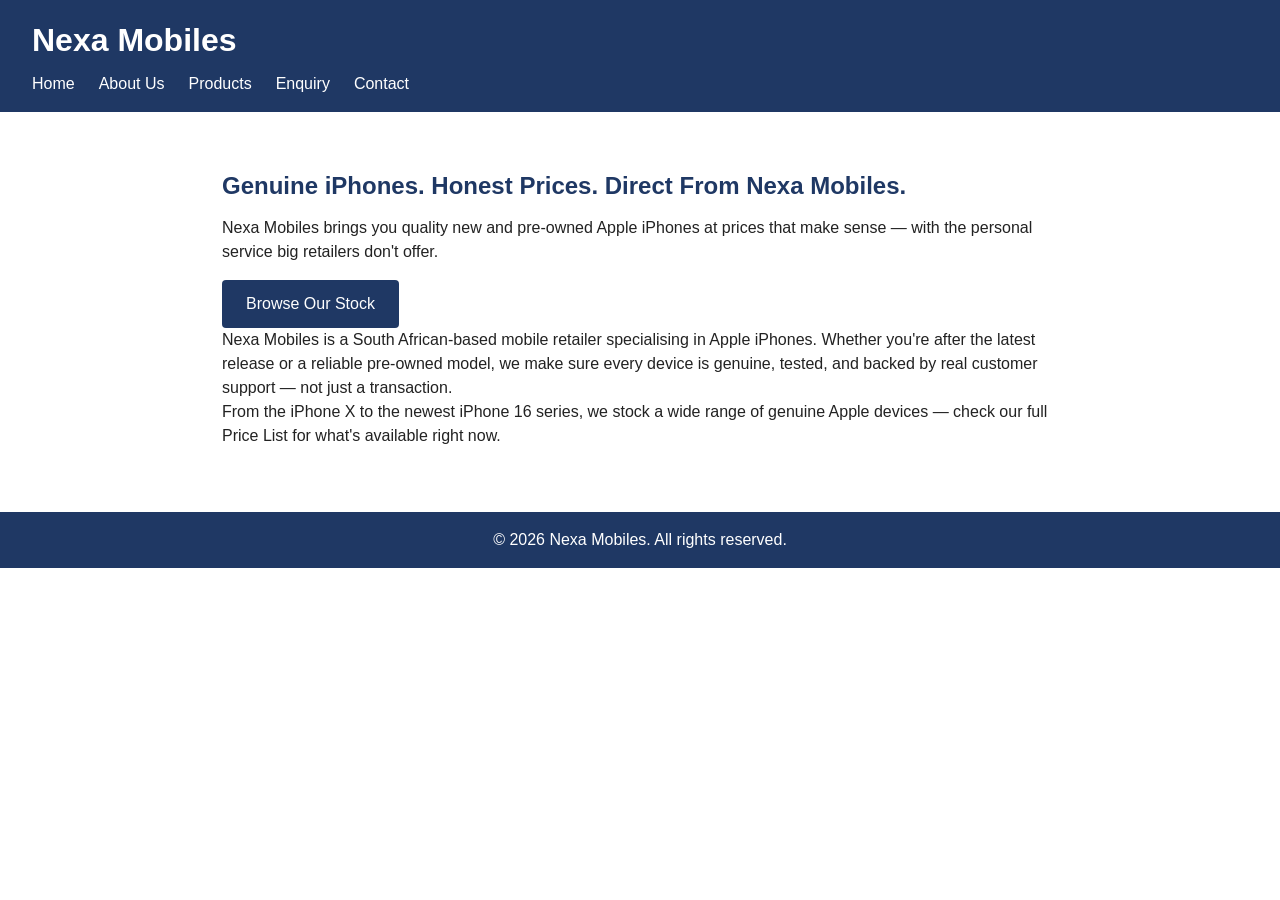
==== index.html @ c2d47349 "Initial commit: Part1 HTML structure and content" ====
<!DOCTYPE html>
<html lang="en">
<head>
    <meta charset="UTF-8">
    <meta name="viewport" content="width=device-width, initial-scale=1.0">
    <title>Nexa Mobiles | Home</title>
    <link rel="stylesheet" href="css/style.css">
</head>
<body>

    <!-- Header and navigation menu, shared across all pages -->
    <header>
        <h1>Nexa Mobiles</h1>
        <nav>
            <ul>
                <li><a href="index.html">Home</a></li>
                <li><a href="about.html">About Us</a></li>
                <li><a href="products.html">Products</a></li>
                <li><a href="enquiry.html">Enquiry</a></li>
                <li><a href="contact.html">Contact</a></li>
            </ul>
        </nav>
    </header>

    <!-- Main content for the Home page -->
    <main>
        <section class="hero">
            <h2>Genuine iPhones. Honest Prices. Direct From Nexa Mobiles.</h2>
            <p>Nexa Mobiles brings you quality new and pre-owned Apple iPhones at prices that make sense — with the personal service big retailers don't offer.</p>
            <a href="products.html" class="cta-button">Browse Our Stock</a>
        </section>

        <section class="intro">
            <p>Nexa Mobiles is a South African-based mobile retailer specialising in Apple iPhones. Whether you're after the latest release or a reliable pre-owned model, we make sure every device is genuine, tested, and backed by real customer support — not just a transaction.</p>
        </section>

        <section class="featured">
            <p>From the iPhone X to the newest iPhone 16 series, we stock a wide range of genuine Apple devices — check our full Price List for what's available right now.</p>
        </section>
    </main>

    <!-- Footer, shared across all pages -->
    <footer>
        <p>&copy; 2026 Nexa Mobiles. All rights reserved.</p>
    </footer>

</body>
</html>
---- css/style.css ----
/* Nexa Mobiles - Basic starter styles
   This will be expanded significantly in Part 2 (CSS Styling & Responsive Design) */

* {
    box-sizing: border-box;
    margin: 0;
    padding: 0;
}

body {
    font-family: Arial, Helvetica, sans-serif;
    color: #222;
    line-height: 1.5;
}

header {
    background-color: #1F3864;
    color: #ffffff;
    padding: 1rem 2rem;
}

header h1 {
    margin-bottom: 0.5rem;
}

nav ul {
    list-style: none;
    display: flex;
    gap: 1.5rem;
}

nav a {
    color: #ffffff;
    text-decoration: none;
}

nav a:hover {
    text-decoration: underline;
}

main {
    padding: 2rem;
    max-width: 900px;
    margin: 0 auto;
}

h2, h3 {
    color: #1F3864;
    margin-bottom: 0.75rem;
    margin-top: 1.5rem;
}

.cta-button {
    display: inline-block;
    background-color: #1F3864;
    color: #ffffff;
    padding: 0.75rem 1.5rem;
    text-decoration: none;
    border-radius: 4px;
    margin-top: 1rem;
}

.product-photo {
    max-width: 300px;
    width: 100%;
    height: auto;
    border-radius: 6px;
    margin-bottom: 0.75rem;
    display: block;
}

.price-list-image {
    max-width: 100%;
    height: auto;
    border-radius: 6px;
    margin-top: 1rem;
}

table {
    width: 100%;
    border-collapse: collapse;
    margin-bottom: 1.5rem;
}

th, td {
    text-align: left;
    padding: 0.5rem;
    border-bottom: 1px solid #ddd;
}

th {
    background-color: #D9E2F3;
}

form {
    display: flex;
    flex-direction: column;
    max-width: 500px;
}

label {
    margin-top: 1rem;
    font-weight: bold;
}

input, textarea {
    padding: 0.5rem;
    margin-top: 0.25rem;
    border: 1px solid #ccc;
    border-radius: 4px;
}

button {
    margin-top: 1.5rem;
    padding: 0.75rem;
    background-color: #1F3864;
    color: #ffffff;
    border: none;
    border-radius: 4px;
    cursor: pointer;
}

button:hover {
    background-color: #2E5395;
}

footer {
    text-align: center;
    padding: 1rem;
    background-color: #1F3864;
    color: #ffffff;
    margin-top: 2rem;
}
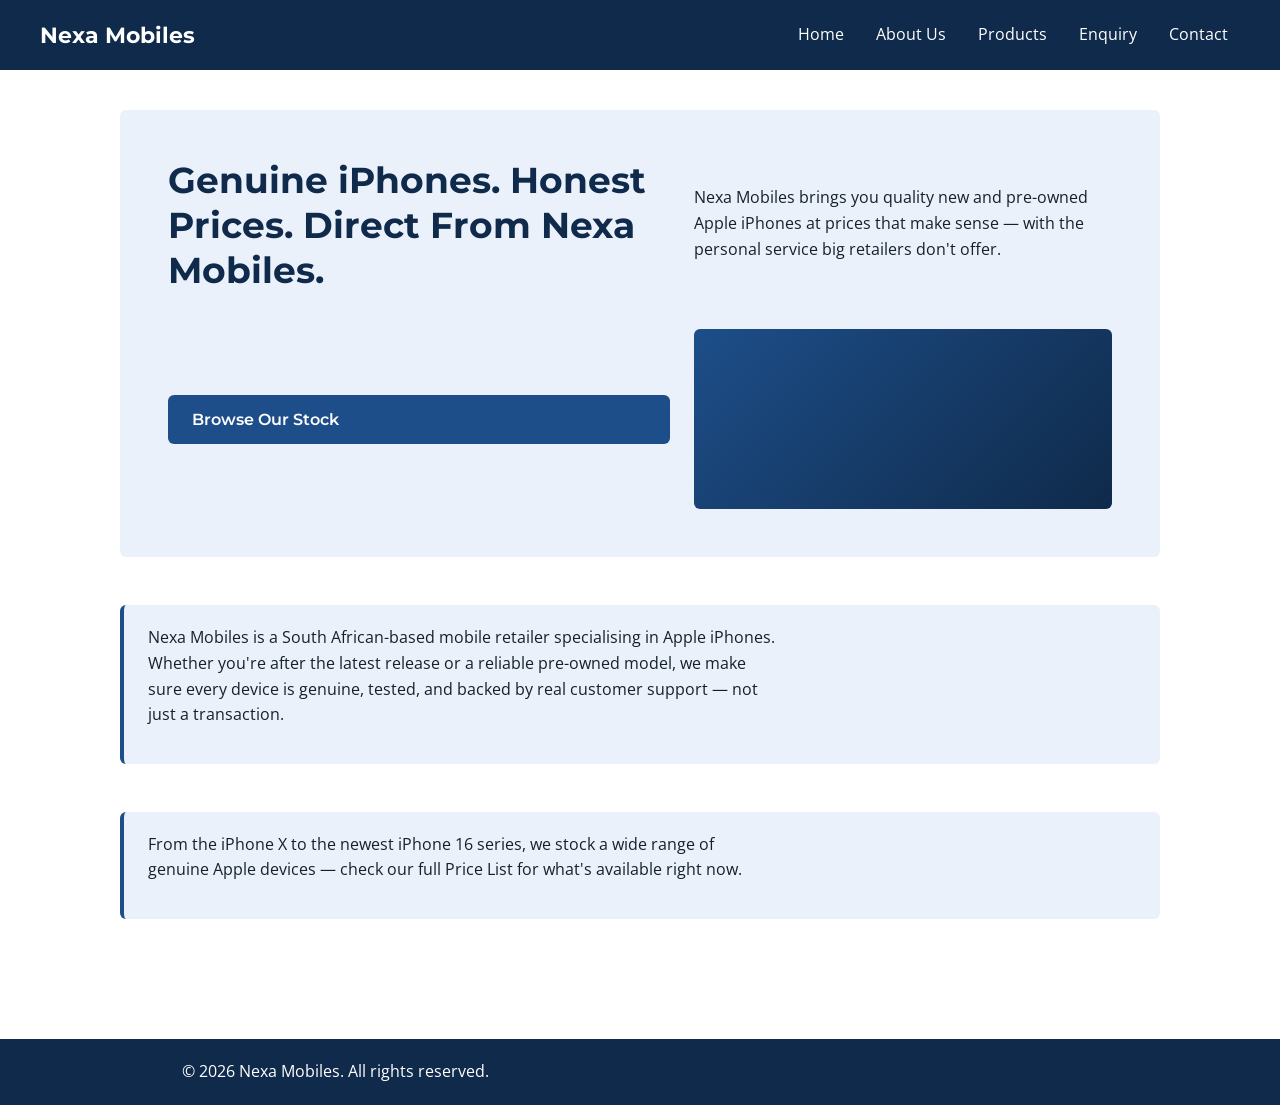
==== commit 2e133e0d: "Part 3: add JavaScript validation, product search and lightbox, SEO files, README updates" ====
--- a/index.html
+++ b/index.html
@@ -3,7 +3,11 @@
 <head>
     <meta charset="UTF-8">
     <meta name="viewport" content="width=device-width, initial-scale=1.0">
-    <title>Nexa Mobiles | Home</title>
+    <title>Nexa Mobiles | Buy New and Pre-Owned iPhones in Johannesburg</title>
+   <meta name="description" content="Nexa Mobiles sells new and pre-owned iPhones in Alexandra, Johannesburg, with nationwide delivery. View our price list and enquire today.">
+    <link rel="preconnect" href="https://fonts.googleapis.com">
+    <link rel="preconnect" href="https://fonts.gstatic.com" crossorigin>
+    <link href="https://fonts.googleapis.com/css2?family=Montserrat:wght@600;700&family=Open+Sans:wght@400;600&display=swap" rel="stylesheet">
     <link rel="stylesheet" href="css/style.css">
 </head>
 <body>
--- a/css/style.css
+++ b/css/style.css
@@ -1,133 +1,609 @@
-/* Nexa Mobiles - Basic starter styles
-   This will be expanded significantly in Part 2 (CSS Styling & Responsive Design) */
-
+/* ==========================================================================
+   Nexa Mobiles — Stylesheet
+   Part 2: CSS Styling and Responsive Design (WEDE5020)
+
+   Contents:
+   1. Reset & base styles
+   2. Design tokens (custom properties)
+   3. Typography
+   4. Layout — header / nav / footer
+   5. Page sections (Home, About, Products, Enquiry, Contact)
+   6. Components — buttons, tables, forms, cards
+   7. Responsive breakpoints (tablet, mobile)
+   ========================================================================== */
+
+/* ---- 1. Reset & base styles ------------------------------------------- */
 * {
     box-sizing: border-box;
     margin: 0;
     padding: 0;
 }
 
+html {
+    scroll-behavior: smooth;
+}
+
+img {
+    max-width: 100%;
+    display: block;
+}
+
+/* ---- 2. Design tokens --------------------------------------------------
+   Palette taken from the project proposal (blue & white brand colours),
+   split into two blue values so text/background pairs keep enough
+   contrast, plus a pale tint for section backgrounds. */
+:root {
+    --color-navy: #0F2A4A;       /* header / footer / primary text on light bg */
+    --color-blue: #1D4E89;       /* links, secondary accents */
+    --color-blue-bright: #2F6FD1;/* hover / focus / active states */
+    --color-ice: #EAF1FB;        /* tinted section backgrounds */
+    --color-line: #D7E1EE;       /* borders, table rules */
+    --color-white: #FFFFFF;
+    --color-ink: #16202B;        /* body text */
+    --color-muted: #55647A;      /* secondary text */
+
+    --font-heading: 'Montserrat', 'Helvetica Neue', Arial, sans-serif;
+    --font-body: 'Open Sans', Arial, sans-serif;
+
+    --radius: 6px;
+    --gap: 1.5rem;
+    --max-width: 1120px;
+}
+
 body {
-    font-family: Arial, Helvetica, sans-serif;
-    color: #222;
-    line-height: 1.5;
-}
-
+    font-family: var(--font-body);
+    color: var(--color-ink);
+    line-height: 1.6;
+    background-color: var(--color-white);
+}
+
+/* ---- 3. Typography ------------------------------------------------------ */
+h1, h2, h3, h4 {
+    font-family: var(--font-heading);
+    color: var(--color-navy);
+    line-height: 1.25;
+}
+
+h1 { font-size: 1.75rem; font-weight: 700; }
+h2 { font-size: clamp(1.5rem, 1.1rem + 1.5vw, 2.25rem); font-weight: 700; margin-bottom: 0.75rem; }
+h3 { font-size: 1.25rem; font-weight: 600; margin-bottom: 0.5rem; }
+
+p { margin-bottom: 1rem; max-width: 70ch; }
+
+a {
+    color: var(--color-blue);
+}
+
+a:hover,
+a:focus-visible {
+    color: var(--color-blue-bright);
+}
+
+a:focus-visible,
+button:focus-visible,
+input:focus-visible,
+textarea:focus-visible {
+    outline: 3px solid var(--color-blue-bright);
+    outline-offset: 2px;
+}
+
+/* ---- 4. Layout — header / nav / footer --------------------------------- */
 header {
-    background-color: #1F3864;
-    color: #ffffff;
-    padding: 1rem 2rem;
+    background-color: var(--color-navy);
+    color: var(--color-white);
+    padding: 1rem clamp(1rem, 4vw, 2.5rem);
+    display: flex;
+    flex-wrap: wrap;
+    align-items: center;
+    justify-content: space-between;
+    gap: 0.75rem;
+    position: sticky;
+    top: 0;
+    z-index: 10;
 }
 
 header h1 {
-    margin-bottom: 0.5rem;
+    font-size: 1.4rem;
+    color: var(--color-white);
+    margin: 0;
 }
 
 nav ul {
     list-style: none;
     display: flex;
-    gap: 1.5rem;
+    flex-wrap: wrap;
+    gap: 0.5rem;
 }
 
 nav a {
-    color: #ffffff;
+    display: inline-block;
+    color: var(--color-white);
     text-decoration: none;
-}
-
-nav a:hover {
-    text-decoration: underline;
+    padding: 0.4rem 0.75rem;
+    border-radius: var(--radius);
+    transition: background-color 0.15s ease;
+}
+
+nav a:hover,
+nav a:focus-visible {
+    background-color: var(--color-blue);
+    color: var(--color-white);
 }
 
 main {
-    padding: 2rem;
-    max-width: 900px;
+    padding: clamp(1.25rem, 4vw, 2.5rem);
+    max-width: var(--max-width);
     margin: 0 auto;
 }
 
-h2, h3 {
-    color: #1F3864;
-    margin-bottom: 0.75rem;
-    margin-top: 1.5rem;
-}
-
-.cta-button {
-    display: inline-block;
-    background-color: #1F3864;
-    color: #ffffff;
+main > section {
+    margin-bottom: clamp(2rem, 5vw, 3rem);
+}
+
+footer {
+    text-align: center;
+    padding: 1.25rem;
+    background-color: var(--color-navy);
+    color: var(--color-white);
+    margin-top: 2rem;
+}
+
+footer p { margin-bottom: 0; }
+
+/* ---- 5. Page sections ---------------------------------------------------- */
+
+/* Home — hero uses a two-column grid: copy on the left, an accent panel
+   on the right that stands in for product photography. */
+.hero {
+    display: grid;
+    grid-template-columns: 1.2fr 1fr;
+    gap: var(--gap);
+    align-items: center;
+    background-color: var(--color-ice);
+    border-radius: var(--radius);
+    padding: clamp(1.5rem, 4vw, 3rem);
+}
+
+.hero::after {
+    content: "";
+    display: block;
+    min-height: 180px;
+    background: linear-gradient(135deg, var(--color-blue) 0%, var(--color-navy) 100%);
+    border-radius: var(--radius);
+}
+
+.hero h2 { max-width: 20ch; }
+
+.intro, .featured {
+    background-color: var(--color-ice);
+    border-left: 4px solid var(--color-blue);
+    border-radius: var(--radius);
+    padding: 1.25rem 1.5rem;
+}
+
+/* About — mission and vision sit side by side on wide screens */
+.mission-vision {
+    display: grid;
+    grid-template-columns: repeat(2, 1fr);
+    gap: var(--gap);
+}
+
+.mission-vision h3:nth-of-type(2) { grid-column: 2; grid-row: 1; }
+.mission-vision p:nth-of-type(2) { grid-column: 2; grid-row: 2; }
+
+.why-choose-us ul {
+    list-style: none;
+    display: grid;
+    gap: 0.75rem;
+}
+
+.why-choose-us li {
+    padding-left: 1.75rem;
+    position: relative;
+}
+
+.why-choose-us li::before {
+    content: "";
+    position: absolute;
+    left: 0;
+    top: 0.35em;
+    width: 0.9em;
+    height: 0.9em;
+    background-color: var(--color-blue-bright);
+    border-radius: 2px;
+}
+
+/* Products — price list intro + a responsive grid of series cards */
+.products-intro {
+    background-color: var(--color-ice);
+    border-radius: var(--radius);
+    padding: 1.5rem;
+}
+
+.price-list-image {
+    margin-top: 1rem;
+    border-radius: var(--radius);
+    border: 1px solid var(--color-line);
+}
+
+.products-grid {
+    display: grid;
+    grid-template-columns: repeat(auto-fit, minmax(260px, 1fr));
+    gap: var(--gap);
+}
+
+.product-series {
+    background-color: var(--color-white);
+    border: 1px solid var(--color-line);
+    border-top: 4px solid var(--color-blue);
+    border-radius: var(--radius);
+    padding: 1.25rem;
+}
+
+.product-series.accessories {
+    border-top-color: var(--color-navy);
+}
+
+.enquire-note {
+    text-align: center;
+    font-weight: 600;
+    margin-top: 1rem;
+}
+
+/* Contact — details/form and the embedded map sit in a two-column grid */
+.map iframe {
+    border-radius: var(--radius);
+    border: 1px solid var(--color-line);
+}
+
+.contact-details ul {
+    list-style: none;
+    display: grid;
+    gap: 0.5rem;
+    margin-top: 0.75rem;
+}
+
+.contact-layout {
+    display: grid;
+    grid-template-columns: 1fr 1fr;
+    gap: var(--gap);
+}
+
+.contact-layout .contact-details,
+.contact-layout .contact-form {
+    grid-column: 1;
+}
+
+.contact-layout .map {
+    grid-column: 2;
+    grid-row: 1 / span 2;
+}
+
+/* ---- 6. Components -------------------------------------------------------- */
+
+.cta-button,
+button[type="submit"] {
+    display: inline-flex;
+    align-items: center;
+    gap: 0.5rem;
+    background-color: var(--color-blue);
+    color: var(--color-white);
     padding: 0.75rem 1.5rem;
     text-decoration: none;
-    border-radius: 4px;
-    margin-top: 1rem;
+    border: none;
+    border-radius: var(--radius);
+    font-family: var(--font-heading);
+    font-weight: 600;
+    font-size: 1rem;
+    cursor: pointer;
+    transition: background-color 0.15s ease, transform 0.1s ease;
+}
+
+.cta-button:hover,
+.cta-button:focus-visible,
+button[type="submit"]:hover,
+button[type="submit"]:focus-visible {
+    background-color: var(--color-blue-bright);
+    color: var(--color-white);
+}
+
+.cta-button:active,
+button[type="submit"]:active {
+    transform: translateY(1px);
 }
 
 .product-photo {
-    max-width: 300px;
+    max-width: 100%;
     width: 100%;
-    height: auto;
-    border-radius: 6px;
+    height: 220px;
+    object-fit: cover;
+    border-radius: var(--radius);
     margin-bottom: 0.75rem;
-    display: block;
-}
-
-.price-list-image {
-    max-width: 100%;
-    height: auto;
-    border-radius: 6px;
-    margin-top: 1rem;
 }
 
 table {
     width: 100%;
     border-collapse: collapse;
-    margin-bottom: 1.5rem;
+    font-size: 0.95rem;
 }
 
 th, td {
     text-align: left;
-    padding: 0.5rem;
-    border-bottom: 1px solid #ddd;
+    padding: 0.6rem 0.5rem;
+    border-bottom: 1px solid var(--color-line);
 }
 
 th {
-    background-color: #D9E2F3;
+    background-color: var(--color-ice);
+    font-family: var(--font-heading);
+    color: var(--color-navy);
+}
+
+tr:hover td {
+    background-color: var(--color-ice);
 }
 
 form {
     display: flex;
     flex-direction: column;
-    max-width: 500px;
+    max-width: 32rem;
+    gap: 0.25rem;
 }
 
 label {
     margin-top: 1rem;
-    font-weight: bold;
+    font-weight: 600;
+    font-family: var(--font-heading);
+    font-size: 0.9rem;
 }
 
 input, textarea {
+    padding: 0.65rem 0.75rem;
+    border: 1px solid var(--color-line);
+    border-radius: var(--radius);
+    font-family: var(--font-body);
+    font-size: 1rem;
+    color: var(--color-ink);
+    transition: border-color 0.15s ease, box-shadow 0.15s ease;
+}
+
+input:hover, textarea:hover {
+    border-color: var(--color-blue);
+}
+
+input:focus, textarea:focus {
+    border-color: var(--color-blue-bright);
+    box-shadow: 0 0 0 3px rgba(47, 111, 209, 0.2);
+    outline: none;
+}
+
+button[type="submit"] {
+    margin-top: 1.5rem;
+    align-self: flex-start;
+}
+
+/* ---- 7. Responsive breakpoints --------------------------------------------
+   Desktop-first build (Part 2 focuses on the desktop solution); these
+   breakpoints adapt the layout down for tablet and mobile screens. */
+
+/* Tablet and small laptop */
+@media (max-width: 900px) {
+    .hero { grid-template-columns: 1fr; }
+    .hero::after { min-height: 120px; order: -1; }
+    .products-grid { grid-template-columns: repeat(auto-fit, minmax(220px, 1fr)); }
+}
+
+/* Tablet portrait */
+@media (max-width: 768px) {
+    header { flex-direction: column; align-items: flex-start; }
+    nav ul { gap: 0.35rem; }
+    .mission-vision { grid-template-columns: 1fr; }
+    .mission-vision h3:nth-of-type(2),
+    .mission-vision p:nth-of-type(2) { grid-column: 1; grid-row: auto; }
+
+    .contact-layout { grid-template-columns: 1fr; }
+    .contact-layout .map { grid-column: 1; grid-row: auto; }
+
+    /* These price-list tables use plain <tr><th>...</tr> header rows with
+       no <thead>, so the header row is hidden directly and each data cell
+       is re-labelled via its data-label attribute instead. */
+    table, tbody, td, tr { display: block; }
+    tr:has(th) { display: none; }
+    tr { border-bottom: 2px solid var(--color-line); padding: 0.5rem 0; }
+    td {
+        border-bottom: none;
+        padding: 0.3rem 0.5rem;
+        display: flex;
+        justify-content: space-between;
+        gap: 1rem;
+    }
+    td::before {
+        content: attr(data-label);
+        font-weight: 600;
+        color: var(--color-navy);
+    }
+}
+
+/* Mobile */
+@media (max-width: 480px) {
+    html { font-size: 15px; }
+    header { padding: 1rem; }
+    nav ul { flex-direction: column; width: 100%; }
+    nav a { display: block; }
+    main { padding: 1rem; }
+    .cta-button, button[type="submit"] { width: 100%; justify-content: center; }
+    .product-photo { height: 180px; }
+    
+}
+.error {
+    display: block;
+    color: #c0392b;
+    font-size: 0.85rem;
+    min-height: 1.1em;
+    margin-bottom: 0.5rem;
+}
+
+input.invalid,
+select.invalid,
+textarea.invalid {
+    border: 2px solid #c0392b;
+}
+
+.enquiry-result {
+    margin-top: 1.5rem;
+    padding: 1rem 1.25rem;
+    background: #eaf3ff;
+    border-left: 5px solid #1a5fb4;
+    border-radius: 6px;
+}
+
+/*Product addotion css*/
+.product-series[hidden],
+.products-grid tr[hidden],
+.no-results[hidden],
+.lightbox[hidden] {
+    display: none !important;
+}
+
+/* Search and sort bar */
+.product-controls {
+    display: flex;
+    flex-wrap: wrap;
+    gap: 1rem;
+    align-items: flex-end;
+    margin: 1.5rem 0 0.75rem;
+}
+
+.product-controls label {
+    display: block;
+    font-weight: 600;
+    margin-bottom: 0.25rem;
+}
+
+.product-controls input,
+.product-controls select {
     padding: 0.5rem;
-    margin-top: 0.25rem;
-    border: 1px solid #ccc;
-    border-radius: 4px;
-}
-
-button {
-    margin-top: 1.5rem;
-    padding: 0.75rem;
-    background-color: #1F3864;
+    min-width: 200px;
+}
+
+.toggle-all {
+    padding: 0.55rem 1rem;
+    background: #1a5fb4;
     color: #ffffff;
     border: none;
-    border-radius: 4px;
+    border-radius: 6px;
     cursor: pointer;
 }
 
-button:hover {
-    background-color: #2E5395;
-}
-
-footer {
+.toggle-all:hover {
+    background: #144a8c;
+}
+
+.result-count {
+    font-size: 0.9rem;
+    margin-bottom: 0.75rem;
+}
+
+.no-results {
+    padding: 1rem;
+    background: #fdecea;
+    border-left: 5px solid #c0392b;
+    border-radius: 6px;
+}
+
+/* Accordion */
+.accordion-title {
+    cursor: pointer;
+    position: relative;
+    padding-right: 2rem;
+}
+
+.accordion-title::after {
+    content: "\25BE";
+    position: absolute;
+    right: 0.5rem;
+    transition: transform 0.3s ease;
+}
+
+.product-series.collapsed .accordion-title::after {
+    transform: rotate(-90deg);
+}
+
+.product-series.collapsed > :not(h3) {
+    display: none;
+}
+
+/* Fade-in on scroll */
+.fade-in {
+    opacity: 0;
+    transform: translateY(20px);
+    transition: opacity 0.6s ease, transform 0.6s ease;
+}
+
+.fade-in.show {
+    opacity: 1;
+    transform: none;
+}
+
+/* Lightbox */
+.zoomable {
+    cursor: zoom-in;
+}
+
+.lightbox {
+    position: fixed;
+    inset: 0;
+    background: rgba(0, 0, 0, 0.85);
+    display: flex;
+    flex-direction: column;
+    align-items: center;
+    justify-content: center;
+    padding: 1rem;
+    z-index: 1000;
+}
+
+.lightbox img {
+    max-width: 95%;
+    max-height: 80vh;
+    border-radius: 6px;
+    animation: lightbox-pop 0.25s ease;
+}
+
+.lightbox p {
+    color: #ffffff;
+    margin-top: 0.75rem;
     text-align: center;
-    padding: 1rem;
-    background-color: #1F3864;
+}
+
+.lightbox-close {
+    position: absolute;
+    top: 1rem;
+    right: 1.25rem;
+    font-size: 2.5rem;
+    line-height: 1;
     color: #ffffff;
-    margin-top: 2rem;
-}+    background: none;
+    border: none;
+    cursor: pointer;
+}
+
+body.no-scroll {
+    overflow: hidden;
+}
+
+@keyframes lightbox-pop {
+    from { transform: scale(0.9); opacity: 0; }
+    to   { transform: scale(1);   opacity: 1; }
+}
+
+@media (prefers-reduced-motion: reduce) {
+    .fade-in,
+    .lightbox img,
+    .accordion-title::after {
+        transition: none;
+        animation: none;
+    }
+}
+
+
+  
